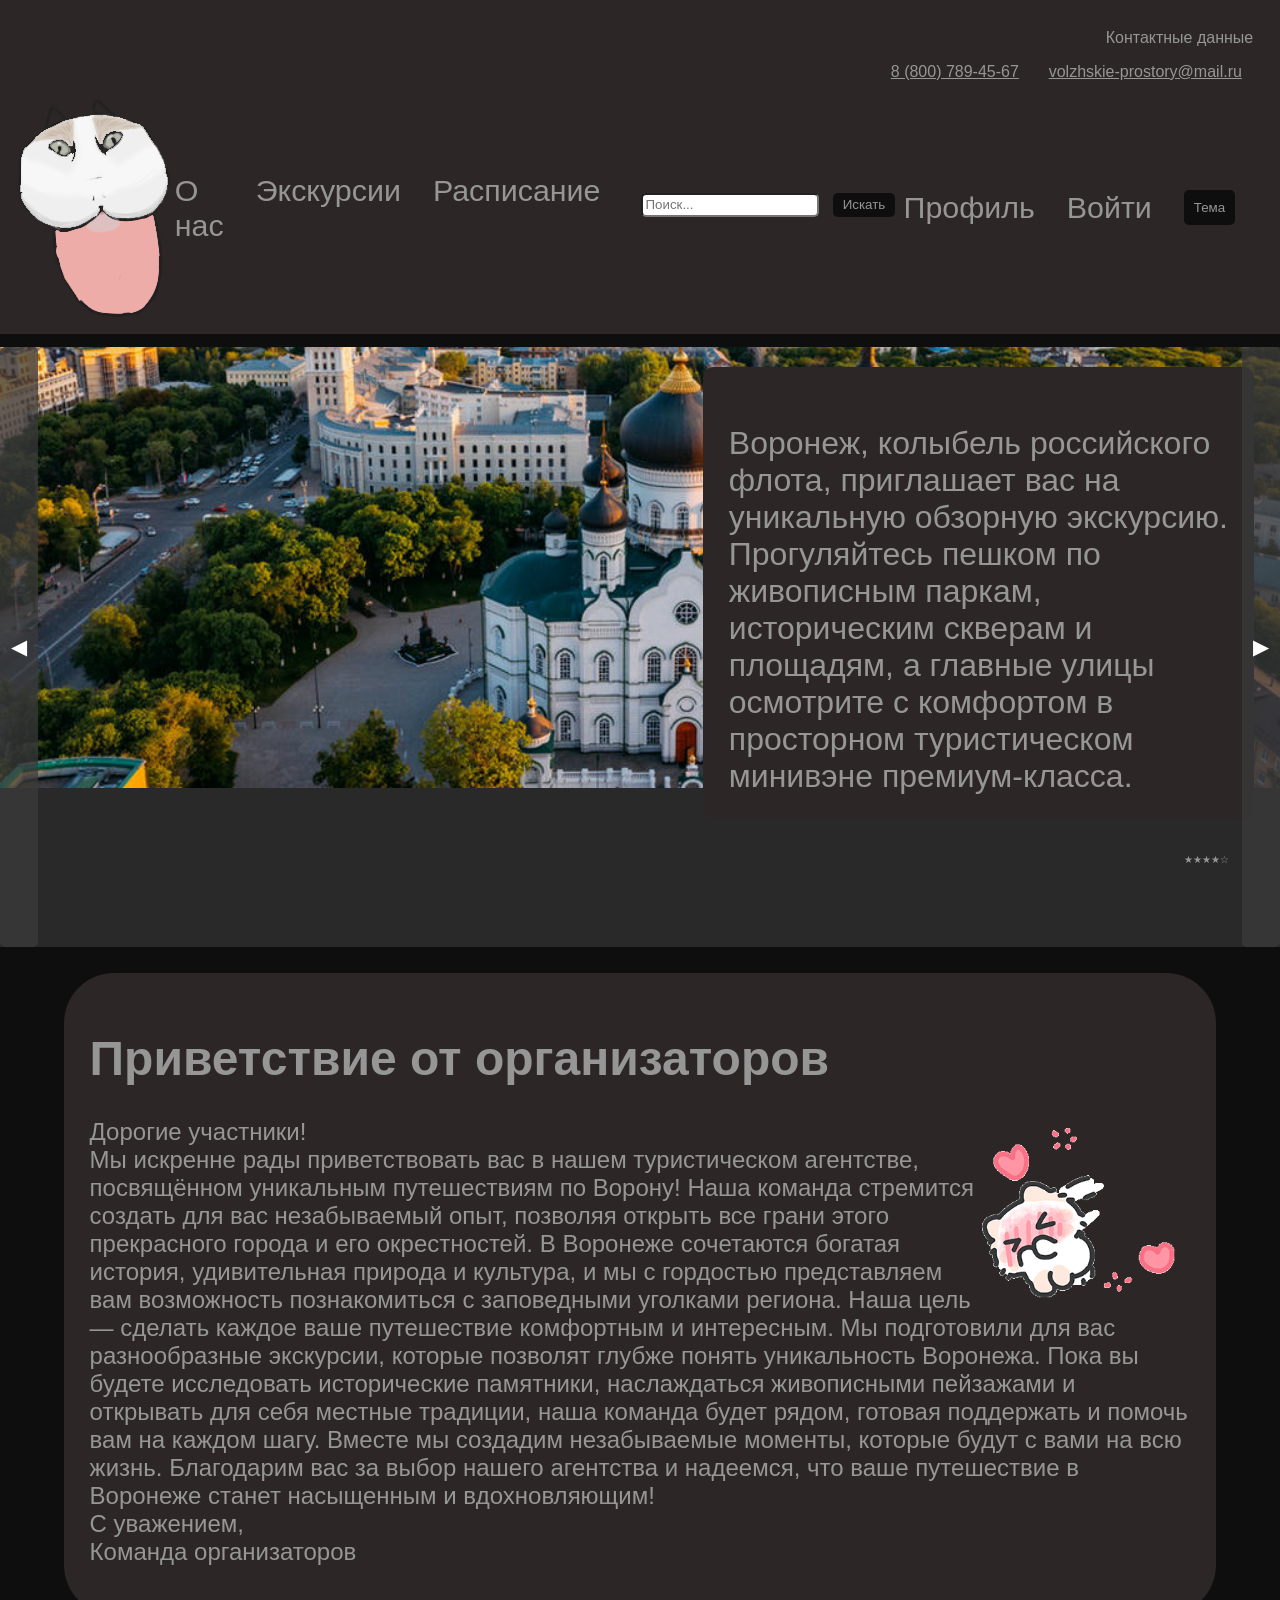
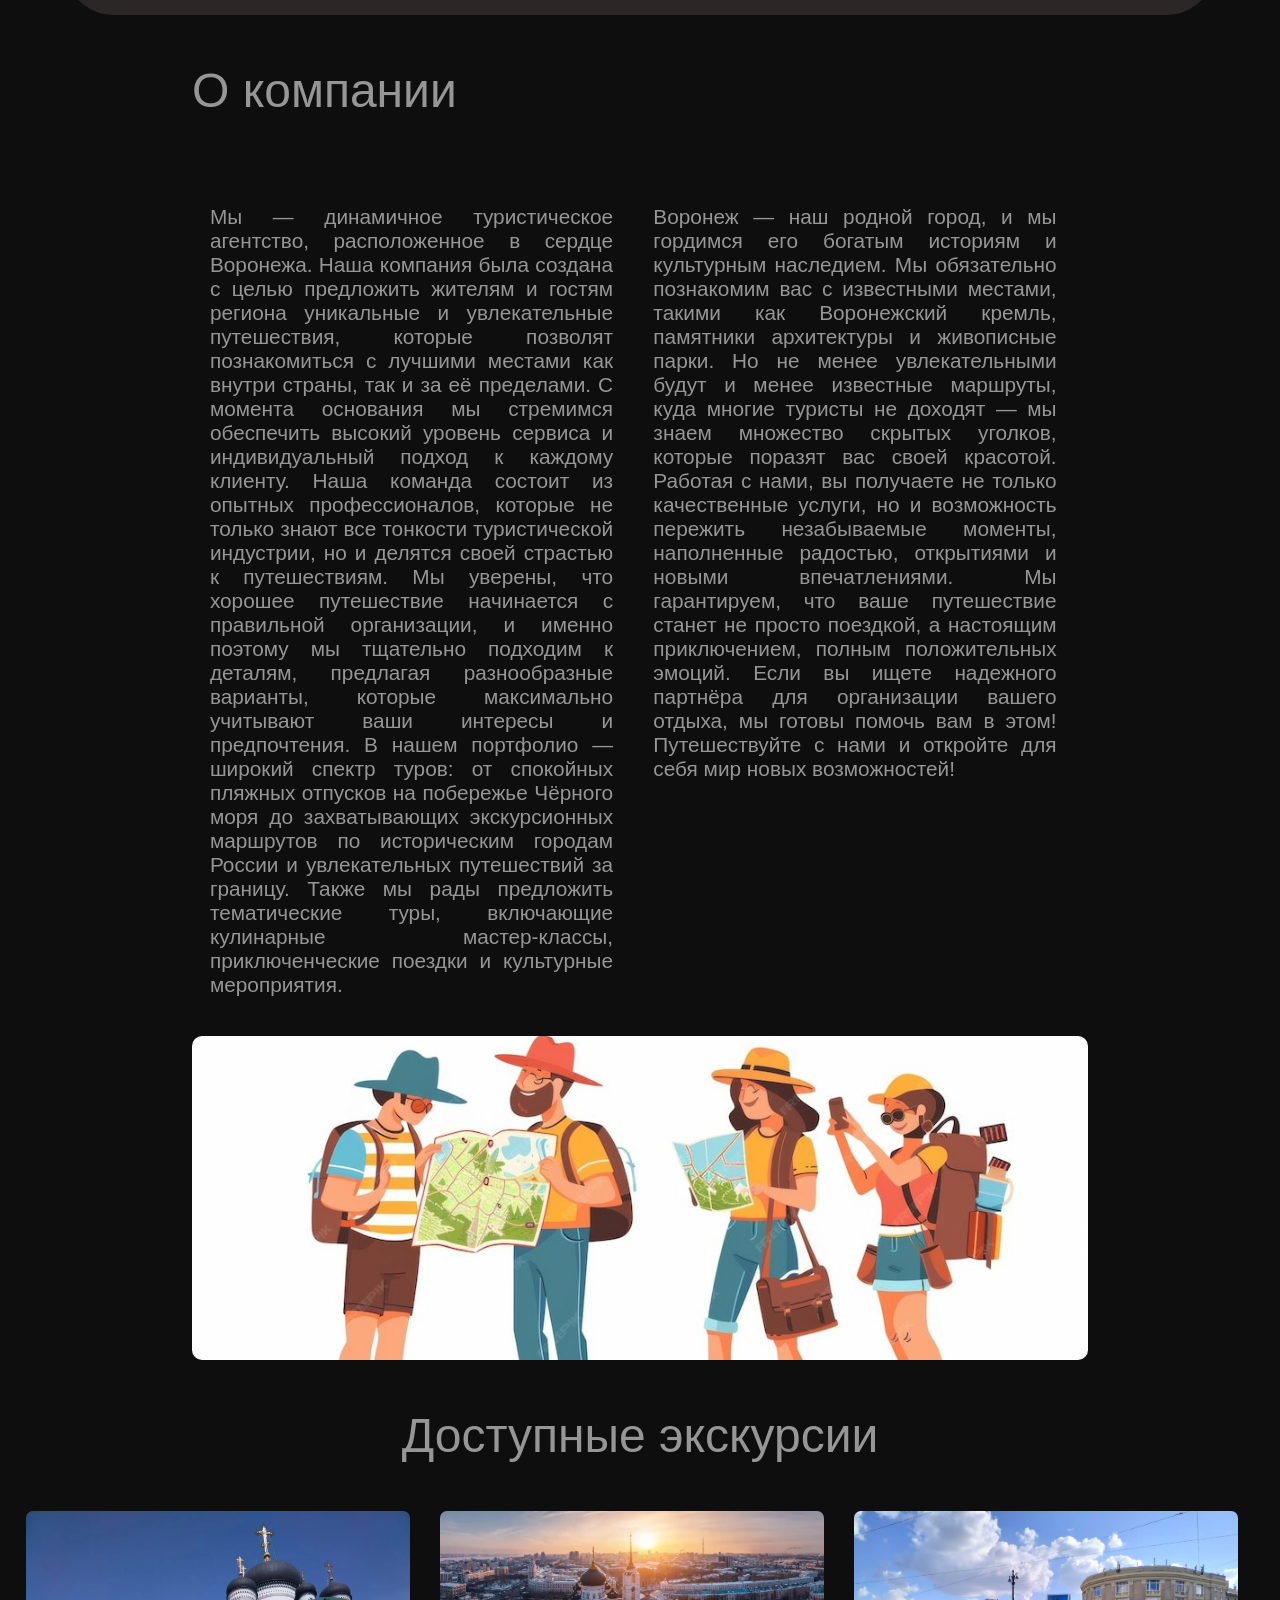
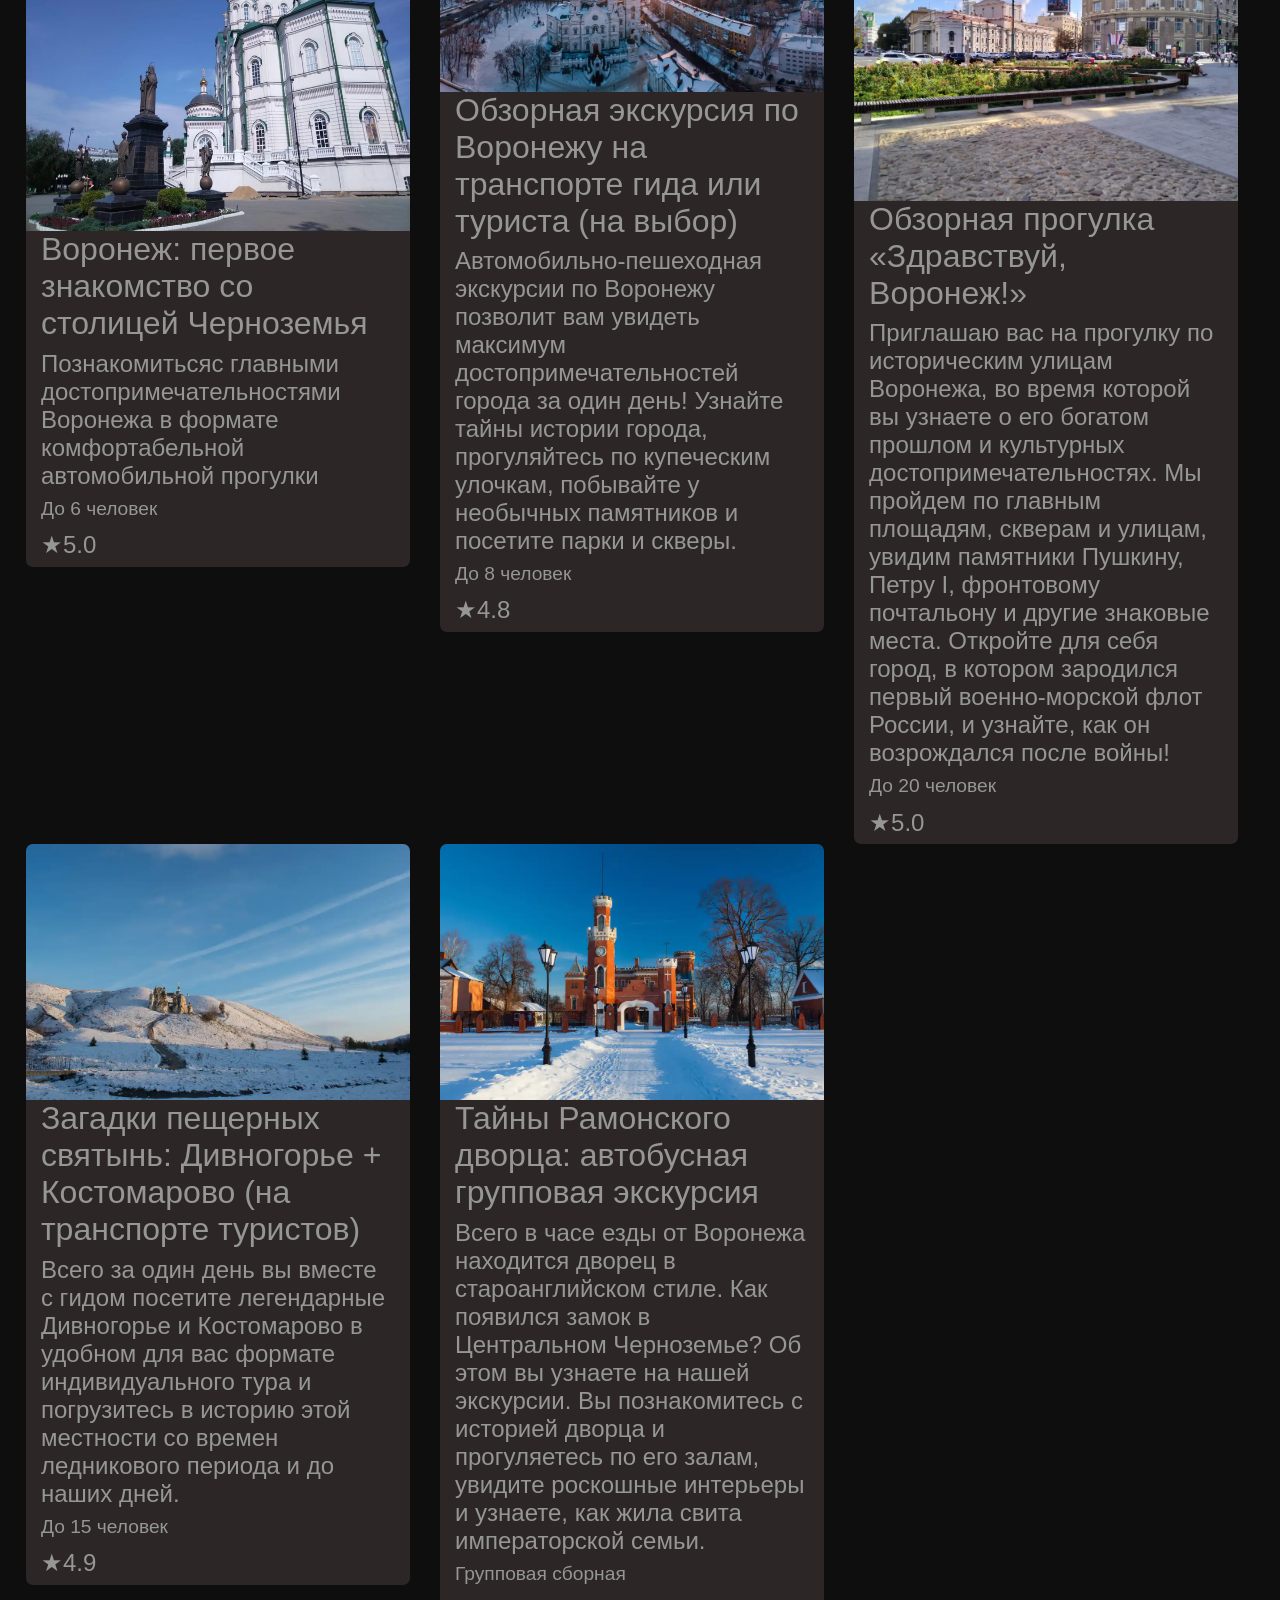
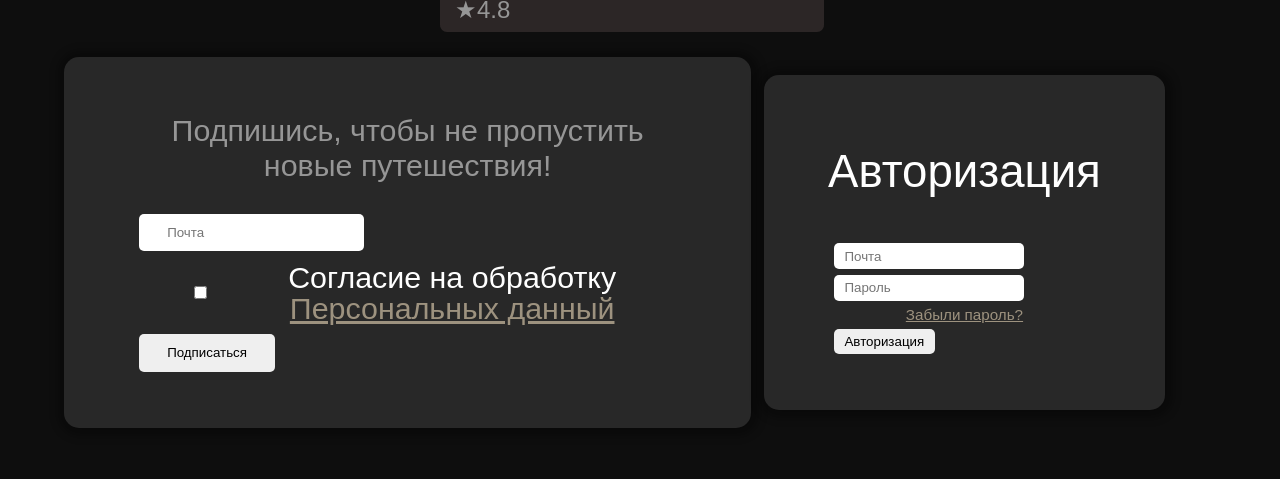
==== index.html @ 4f15d0aa "Rename Index.HTML to index.html" ====
<html>
    <head>
        <title>Темная Тема</title>
        <link rel="stylesheet" href="Styles/index.css" id="theme-link">
        <meta charset="UTF-8">
        <meta name="viewport" content="width=device-width, initial-scale=1.0">
    </head>
    <Body>
        <div class="connection">
            <p>Контактные данные</p>
            <a href="tel:88007894567">8 (800) 789-45-67</a>
            <a href="mailto:">volzhskie-prostory@mail.ru </a>
        </div>
        <div class="header">
            <div class="logo"><img src="pictures/CatLogo.png">
            <div class="headerAbout">
                <a href="#about">О нас</a> 
                <a href="#tour">Экскурсии</a>
                <a href="plan/schedule.html">Расписание</a>
            </div>
            <!-- <p>Cat tours</p> -->
        </div>
                <div class="HeaderSearch"> 
                    <form action="/search" method="get">
                        <input type="text" name="query" placeholder="Поиск...">
                        <button type="submit">Искать</button>
                    </form>
                </div>
            <div class="headerUser">
                <a href="plan/account.html">Профиль</a>
                <a href="plan/registration.html">Войти</a>
                <button class="btn-t">Тема</button>
            </div>
        </div>
        <div class="content">
            <div class="slider10">
                <button class="leftBtn">◀</button>
                <button class="rightBtn">▶</button>
                <div class="slider1">
                    <div class="slider1s">
                        <div class="sliderChild">
                            <a href="#">
                                <img src="pictures/Дворец.png" alt="">
                                <div class="info">
                                <p class="text">
                                   Воронеж, колыбель российского флота, приглашает вас на уникальную обзорную экскурсию. Прогуляйтесь пешком по живописным паркам, историческим скверам и площадям, а главные улицы осмотрите с комфортом в просторном туристическом минивэне премиум-класса.
                                </p><br><p class="estimation">
                                    ★★★★☆
                                </p>
                            </div>
                            </a>
                        </div>
                        <div class="sliderChild">
                            <a href="#">
                                <img src="pictures/Вторая.png" alt="">
                                <div class="info">
                                <p class="text">
                                   На этой однодневной экскурсии вы отправитесь в удивительное путешествие по местам, известным как «Русская Каппадокия» — к пещерным храмам Дивногорья и Костомаровскому Спасскому монастырю. Здесь, среди белоснежных меловых гор и живописных излучин Дона...
                                </p><br><p class="estimation">
                                    ★★★★★
                                </p>
                            </div>
                            </a>
                        </div>
                        <div class="sliderChild">
                            <a href="#">
                                <img src="pictures/three.png" alt="">
                                <div class="info">
                                <p class="text">
                                   Всего в часе езды от Воронежа находится дворец в староанглийском стиле. Как появился замок в Центральном Черноземье? Об этом вы узнаете на нашей экскурсии. Вы познакомитесь с историей дворца и прогуляетесь по его залам, увидите роскошные интерьеры и...
    
                                </p>
                                <p class="estimation">★★★★★</p>
                            </div>
                            </a>
                        </div>
                        <div class="sliderChild">
                            <a href="#">
                                <img src="pictures/four.png" alt="">
                                <div class="info">
                                <p class="text">
                                   Воронеж – город миллионник, который с радостью принимает гостей. Мы с вами прогуляемся по его центральным улицам, увидим главные достопримечательности, интересные городские объекты архитектуры, «Воронежское море» (водохранилище) и узнаем историю Воронежа.
                                </p><br>
                                <p class="estimation">
                                    ★★★★★
                                </p>
                            </div>
                            </a>
                        </div>
                        <div class="sliderChild">
                            <a href="#">
                                <img src="pictures/five.png" alt="">
                                <div class="info">
                                <p class="text">
                                   Приглашаем вас в увлекательное путешествие по меловым пещерам, где вы посетите Успенский Дивногорский монастырь и Костомаровский Спасский пещерный монастырь, известные своими древними храмами и святынями. Вы сможете увидеть уникальные пещерные комплексы...
                                </p><br><p class="estimation">
                                    ★★★★★
                                </p>
                            </div>
                            </a>
                        </div>
                    </div>
                </div>
            </div>
        </div>

        <div class="hello">
            <h1>Приветствие от организаторов</h1>
            <img src="pictures/hello2.gif" height="20%">
            <p>Дорогие участники! <br>
            

Мы искренне рады приветствовать вас в нашем туристическом агентстве, посвящённом уникальным путешествиям по Ворону! Наша команда стремится создать для вас незабываемый опыт, позволяя открыть все грани этого прекрасного города и его окрестностей.

В Воронеже сочетаются богатая история, удивительная природа и культура, и мы с гордостью представляем вам возможность познакомиться с заповедными уголками региона. Наша цель — сделать каждое ваше путешествие комфортным и интересным. Мы подготовили для вас разнообразные экскурсии, которые позволят глубже понять уникальность Воронежа.

Пока вы будете исследовать исторические памятники, наслаждаться живописными пейзажами и открывать для себя местные традиции, наша команда будет рядом, готовая поддержать и помочь вам на каждом шагу. Вместе мы создадим незабываемые моменты, которые будут с вами на всю жизнь.

Благодарим вас за выбор нашего агентства и надеемся, что ваше путешествие в Воронеже станет насыщенным и вдохновляющим!<br>

С уважением,<br>
Команда организаторов</p>
        </div>

        <div class="about" id="about">
            <p class="Aboutp1">О компании</p>
            <div  class="Aboutp2">
            <p>Мы — динамичное туристическое агентство, расположенное в сердце Воронежа. Наша компания была создана с целью предложить жителям и гостям региона уникальные и увлекательные путешествия, которые позволят познакомиться с лучшими местами как внутри страны, так и за её пределами.

С момента основания мы стремимся обеспечить высокий уровень сервиса и индивидуальный подход к каждому клиенту. Наша команда состоит из опытных профессионалов, которые не только знают все тонкости туристической индустрии, но и делятся своей страстью к путешествиям. Мы уверены, что хорошее путешествие начинается с правильной организации, и именно поэтому мы тщательно подходим к деталям, предлагая разнообразные варианты, которые максимально учитывают ваши интересы и предпочтения.

В нашем портфолио — широкий спектр туров: от спокойных пляжных отпусков на побережье Чёрного моря до захватывающих экскурсионных маршрутов по историческим городам России и увлекательных путешествий за границу. Также мы рады предложить тематические туры, включающие кулинарные мастер-классы, приключенческие поездки и культурные мероприятия.</p></div>
            <div class="aboutp2"><p>Воронеж — наш родной город, и мы гордимся его богатым историям и культурным наследием. Мы обязательно познакомим вас с известными местами, такими как Воронежский кремль, памятники архитектуры и живописные парки. Но не менее увлекательными будут и менее известные маршруты, куда многие туристы не доходят — мы знаем множество скрытых уголков, которые поразят вас своей красотой.

Работая с нами, вы получаете не только качественные услуги, но и возможность пережить незабываемые моменты, наполненные радостью, открытиями и новыми впечатлениями. Мы гарантируем, что ваше путешествие станет не просто поездкой, а настоящим приключением, полным положительных эмоций.

Если вы ищете надежного партнёра для организации вашего отдыха, мы готовы помочь вам в этом! Путешествуйте с нами и откройте для себя мир новых возможностей! </p></div>
                 <img src="pictures/About2.jpg" width="100%">
                
        </div>
        <div id="tour">
            <p class="tourP">Доступные экскурсии</p>
            <div class="tour">
           <a href="plan/tour.html"><div class="tourpanel"> 
                <img src="pictures/собор.png"></a>
                <div id="text-1"><a href="plan/tour.html">Воронеж: первое знакомство со столицей Черноземья</a></div>
                <div id="text-2">Познакомитьсяс главными достопримечательностями Воронежа в формате комфортабельной автомобильной прогулки</div>
                <div id="text-3">До 6 человек</div>
                <div id="text-4">★5.0</div>
            </div>
            <div class="tourpanel"> <a href="plan/err404.html">
                <img src="pictures/2.png" ></a>
                <div id="text-1" ><a href="plan/err404.html">Обзорная экскурсия по Воронежу на транспорте гида или туриста (на выбор)</a></div>
                <div id="text-2">Автомобильно-пешеходная экскурсии по Воронежу позволит вам увидеть максимум достопримечательностей города за один день! Узнайте тайны истории города, прогуляйтесь по купеческим улочкам, побывайте у необычных памятников и посетите парки и скверы.
</div>
                <div id="text-3">До 8 человек</div>
                <div id="text-4">★4.8</div>
            </div >
            <div class="tourpanel" > <a href="#">
                <img src="pictures/3.png" ></a>
                <div id="text-1"><a href="#">Обзорная прогулка «Здравствуй, Воронеж!»</a></div>
                <div id="text-2">Приглашаю вас на прогулку по историческим улицам Воронежа, во время которой вы узнаете о его богатом прошлом и культурных достопримечательностях. Мы пройдем по главным площадям, скверам и улицам, увидим памятники Пушкину, Петру I, фронтовому почтальону и другие знаковые места. Откройте для себя город, в котором зародился первый военно-морской флот России, и узнайте, как он возрождался после войны!</div>
                <div id="text-3">До 20 человек</div>
                <div id="text-4">★5.0</div>
            </div>
            <div class="tourpanel"><a href="#">
                <img src="pictures/4.png" ></a>
                <div id="text-1"><a href="#">Загадки пещерных святынь: Дивногорье + Костомарово (на транспорте туристов)</a></div>
                <div id="text-2">Всего за один день вы вместе с гидом посетите легендарные Дивногорье и Костомарово в удобном для вас формате индивидуального тура и погрузитесь в историю этой местности со времен ледникового периода и до наших дней.</div>
                <div id="text-3">До 15 человек</div>
                <div id="text-4">★4.9</div>
            </div>
            <div class="tourpanel"> <a href="#">
                <img src="pictures/5.png"></a>
                <div id="text-1"><a href="#">Тайны Рамонского дворца: автобусная групповая экскурсия</a></div>
                <div id="text-2">Всего в часе езды от Воронежа находится дворец в староанглийском стиле. Как появился замок в Центральном Черноземье? Об этом вы узнаете на нашей экскурсии. Вы познакомитесь с историей дворца и прогуляетесь по его залам, увидите роскошные интерьеры и узнаете, как жила свита императорской семьи.</div>
                <div id="text-3">Групповая сборная</div>
                <div id="text-4">★4.8</div>
            </div>
        </div>
        </div>
        <div class="loginAndNews">
        <div class="news" align="center">
            <p>
                Подпишись, чтобы не пропустить новые путешествия!
            </p>
            <form class="forms">
            <input type="email" id="email" name="email" required placeholder="Почта">
            <div class="radio">
                <label>
                    <input type="checkbox"> <span>Согласие на обработку <a href="#">Персональных данный</a></span>
                </label>
            </div>
            <input type="submit" value="Подписаться" id="login"> 
        </form></div>

        <div class="login" align="center">
        <p class="autoriz" >
            Авторизация
        </p>
        <form class="registration2">
            <input type="email" id="email" name="email" required placeholder="Почта">
            <input type="password" id="password" name="password" required placeholder="Пароль">
            <a href="#">Забыли пароль?</a>
            <input type="submit" value="Авторизация" id="login">
        </form></div>
    </div>
    </Body>
    <script src="JS/index.js"></script>
</html>
---- Styles/index.css ----
body{
    background-color: rgb(14, 14, 14);
    margin: 0;
    color: rgb(150,150, 150);
    font-family: 'Gill Sans', sans-serif;
}
.connection{
    background-color: rgb(44, 38, 38);
    color: rgb(150,150, 150);
    text-align: right;
    padding-right: 1%;
    padding-top: 1%;
}
.connection a {
    color: rgb(150,150, 150);
    margin-right: 2%;
}
.connection p{
    padding-right: 1.1%;
}
.header{
    background-color: rgb(44, 38, 38);
    display: flex;
    align-items: center;
    justify-content: space-between;
    font-size: 190%;
    box-sizing: border-box;
    padding: 1%;
    width: 100%;
    position: relative;
}
@media screen and (max-width:1098px){
    .header{
        margin: 0 auto;
    }
} 
.header a{
    text-decoration: none;
    color: rgb(150,150, 150);
    display: block;
    margin-right: 2rem;
}
.headerAbout{
    display: flex;
}
.headerAbout > a:first-child{
    margin-right: 0,5%;
}
.logo img{
    height: 2%;
}
.logo{
    display: flex;
    align-items: center;
}
.headerUser a{
    margin-right: 2rem;

}
.headerUser{
    display: flex;
    margin-right: 2rem;
}


form {
    display: flex;
    justify-content: center;
}
input[type="text"] {
    height: 100% ;
    padding: 1%;
    margin-right: 5%;
    border-radius: 5px;
}
button {
    padding: 2px 10px;
  background-color: rgb(14, 14, 14);
  color: rgb(150,150, 150);
  border-radius: 5px;
  border: none;
}

.HeaderSearch{
    width: 30% ;
    height: 50% ;
    padding-top: 2%;
}



.slider1{
    position: relative;
    width: 100%;
    overflow: hidden;
    background-color: rgb(41, 41, 41);
}
.slider1s{
    background-color: rgb(41, 41, 41);
    display: flex;
    width: 100%;
    height: 600px;
    color: white;
    transition: .6s;
    transition-timing-function: linear;
}
.sliderChild{
    height: auto;
    min-width: 100%;
    z-index: 1;
}
.sliderChild a {
    position: relative;
    /* overflow: hidden; */
    /* height: 600px; */
    display: flex;
    text-decoration: none;
    color: white;
    cursor: default;
}
.info{
    position: absolute;
    right: 2%;
    top: 4.5%;
    width: 500px;
    height: 400px;
    background: rgb(44, 38, 38);
    border-radius: 10px;
    padding: 2%;
    color: rgb(150,150, 150);
    /* font-size: 33px; */
}
.text{
    font-size: 200%;
}
.estimation{
    font-size: 60%;
    text-align: right;
}

.slider1s:last-child{
    margin-right: 0;
}
.sliderChild img{
    
    height: auto;
    width: 100%;
}
.sliderImg{
    display: block;
    width: 100%;
    overflow: hidden;
}
.sliderP{
    overflow-y: hidden;
    position: relative;
    right: 0;
    top: -1%;
    display: block;
    width: 50%;
    padding: 1.5%;
    padding-right: 20%;
}
.slider10{ position: relative; 
margin-top: 1%;}
.slider10 button{
    position: absolute;
    padding: -2%;
    width: 3%;
    font-size: 1.3em;
    height: 100%;
    border: none;
    outline: none;
    background-color: rgba(58, 58, 58, 0.74);
    color: white;
    text-align: center;
    z-index: 2;
    transition: 0.3s;
}
.slider10 button:hover{ background-color: rgba(58, 58, 58, 0.815); }
.slider10 button:active { background-color: rgba(58, 58, 58, 0.932); }
.slider10 .rightBtn{ right: 0; }

.hello{
    background-color: rgb(44, 38, 38);
    padding: 2%;
    margin-top: 2%;
    border-radius: 50px;
    margin-left: 5%;
    margin-right: 5%;
    font-size: 150%;
}
.hello img{
    float: right;
}


.about{
  /* background-color: rgb(40, 40, 40); */
  color: rgb(150,150, 150);
  /* border-radius: 30px; */
  margin: 1% 14%;
  padding:0% 1% 0% 1%;
}
.about img{
  border-radius: 10px;
}
.aboutp1{
  font-size:300%;
}
.aboutp2{
  font-size: 130%;
  display: inline-block;
  width: 45%;
  padding: 2%;
  text-align: justify;
  vertical-align: top;
}
@media screen and (max-width:1000px){
    .about{
        margin: 2% 2%;
    }
    .aboutp2{
        display: block;
        width: 100%;
        margin-right: 4%;
        padding-right: 2%;
    }
}



.tourpanel{
    background-color: rgb(44, 38, 38);
    overflow: hidden;
    display: inline-block;
    width: 30%;
    height: 60%;
    vertical-align: top;
       border-radius: 7px;
       margin-left: 2%;
}
@media screen and (max-width:832px){
    .tourpanel{
        display: block;
        width: 100%;
        margin-bottom: 2%;
    }
    .tourpanel img{
         width: 40%;

    }
}
.tour{
    height: max-content;
}

.tourpanel img {
    overflow: hidden;
    width: 100%;
    height:70%;
}
.nexntour{
    box-sizing: border-box;
}
.tourP{
    font-size: 300%;
    text-align: center;}
#text-1{
    font-size: 200%;
    margin-bottom: 2%;
    padding-left: 4%;
    padding-right: 4%;
}
#text-2{
    font-size: 150%;
    margin-bottom: 2%;
    padding-left: 4%;
    padding-right: 4%;

}
#text-3{
    font-size: 120%;
    margin-bottom: 3%;
    padding-left: 4%;
    padding-right: 4%;
}
#text-4{
    font-size: 150%;
    padding-bottom: 2%;
    padding-left: 4%;
    padding-right: 4%;
}
.tourpanel a{
    color: rgb(150,150, 150);
    text-decoration: none;
}
.tourpanel a:hover{
    color: rgb(102, 102, 102)
}

.forms{
    color: white;
    display: block;

}
.forms input{
    display: block;
}
.news{
    margin-left: 5%;
    margin-top: 2%;
    margin-bottom: 4%;
  padding: 2% 5%;
  background-color:rgb(40, 40, 40); 
  border-radius: 15px;
  box-shadow: 1px 1px 9px 7px rgba(0,0,0,0.31);
-webkit-box-shadow: 1px 1px 9px 7px rgba(0,0,0,0.31);
-moz-box-shadow: 1px 1px 9px 7px rgba(0,0,0,0.31);
    text-align: center;
    align-items: center;
}
.news input{
  border: none;
  padding: 2% 5%;
  margin: 2%;
  border-radius: 5px;
}


.radio label {
  display: flex;
  position: relative;
  padding-left: 10%;
  cursor: pointer;
    line-height: 1;

}
/* .radio input {
  position: absolute; 
   opacity: 0;
} */
.forms a{
    color: rgb(157, 146, 127);
}
@media screen and (max-width:1100px){
.news{
    margin: 2%;
}
.news p {
    padding-top: 2%;
}
}

.autoriz{
    font-size: 150%;
    color:white;
}
.registration2{
    color: white;
    display: block;

}
.login{
     margin-left: 1%;
    margin-top: 2%;
    margin-bottom: 4%;
    margin-right: 9%;
  padding: 2% 5%;
  background-color:rgb(40, 40, 40); 
  border-radius: 15px;
  box-shadow: 1px 1px 9px 7px rgba(0,0,0,0.31);
-webkit-box-shadow: 1px 1px 9px 7px rgba(0,0,0,0.31);
-moz-box-shadow: 1px 1px 9px 7px rgba(0,0,0,0.31);
    text-align: center;
    /* display: flex; */
    align-items: center;}
.profil{
  top: 100%;
  margin-top: 3%;
  
}
.login a{
    color: rgb(157, 146, 127);
    font-size: 50%;
}
.login input{
  border: none;
  padding: 2% 4%;
  margin: 2%;
  border-radius: 5px;
  box-sizing: border-box;
}
.registration2 input{
    display: block;
}
.loginAndNews{
    display: flex;
    align-items: center;
    font-size: 190%;
    justify-content: space-between;
}

/* body{
    background-color: rgb(103, 83, 67);
    margin: 0;
    color: rgb(150,150, 150);
    font-family: 'Gill Sans', sans-serif;
}
.connection{
    background-color: rgb(146, 119, 93);
    color: rgb(55,44, 34);
    text-align: right;
    padding-right: 1%;
    padding-top: 2px;
}
.connection a {
    color: rgb(55,44, 34);
    margin-right: 1rem;
}
.connection p{
    padding-right: 1.1%;
}
.header{
    background-color: rgb(146, 119, 93);
    display: flex;
    align-items: center;
    justify-content: space-between;
    font-size: 190%;
    padding: 1%;
    height:min-content;
}
.header a{
    text-decoration: none;
    color: rgb(55,44, 34);
}

.headerAbout > a:first-child{
    margin-right: 1rem;
}
.logo img{
    height: 5rem;
    float: left;
}
.logo{
    margin-right: 2rem;
}
.headerUser a{
    margin-right: 2rem; */

/* }


form {
    display: flex;
    justify-content: center;
    margin: 20px;
}
input[type="text"] {
    width: 500px;
    height: 50px;
    padding: 5px;
    margin-right: 10px;
    border-radius: 5px;
}
button {
    padding: 2px 10px;
  background-color: rgb(103, 83, 67);
  color: rgb(55,44, 34);
  border-radius: 5px;
  border: none;
}





.slider1{
    position: relative;
    width: 100%;
    overflow: hidden;
    background-color: rgb(103, 83, 67);
}
.slider1s{
    background-color: rgb(103, 83, 67);
    display: flex;
    width: 100%;
    height: 600px;
    color: rgb(55,44, 34);
    transition: .6s;
    transition-timing-function: linear;
}
.sliderChild{
    height: auto;
    min-width: 100%;
    z-index: 1;
} */
/* .sliderChild a {
    position: relative; */
    /* overflow: hidden; */
    /* height: 600px; */
    /* display: flex;
    text-decoration: none;
    color: rgb(55,44, 34);
    cursor: default;
}
.info{
    position: absolute;
    right: 2%;
    top: 4.5%;
    width: 500px;
    height: 400px;
    background: rgb(146, 119, 93);
    border-radius: 10px;
    padding: 2%;
    color: rgb(55,44, 34);
    /* font-size: 33px; */
/* }
.text{
    font-size: 27px;
}
.estimation{
    font-size: 22px;
    text-align: right;
}

.slider1s:last-child{
    margin-right: 0;
}
.sliderChild img{
    
    height: auto;
    width: 100%;
}
.sliderImg{
    display: block;
    width: 100%;
    overflow: hidden;
}
.sliderP{
    overflow-y: hidden;
    position: relative;
    right: 0;
    top: -10px;
    display: block;
    width: 50%;
    padding: 1.5%;
    padding-right: 45px;
}
.slider10{ position: relative; 
margin-top: 1%;}
.slider10 button{
    position: absolute;
    padding: 10px;
    width: 40px;
    font-size: 1.3em;
    height: 100%;
    border: none;
    outline: none;
    background-color: rgb(103, 83, 67);
    color: white;
    text-align: center;
    z-index: 2;
    transition: .3s;
}
.slider10 button:hover{ background-color: rgba(58, 58, 58, 0.815); }
.slider10 button:active { background-color: rgba(58, 58, 58, 0.932); }
.slider10 .rightBtn{ right: 0; }

.hello{
    background-color: rgb(146, 119, 93);
    padding: 2%;
    margin-top: 2%;
    border-radius: 50px;
    margin-left: 5%;
    margin-right: 5%;
    font-size: 20px;
}
.hello img{
    float: right;
}


.about{
  /* background-color: rgb(40, 40, 40); */
  /* color: rgb(55,44, 34);
  /* border-radius: 30px; */
  /* margin: 5px 200px 5px 200px;
  padding:0px 15px 1px 15px;
}
.about img{
  border-radius: 10px;
}
.aboutp1{
  font-size: 50px;
}
.aboutp2{
  font-size: 20px;
  display: inline-block;
  width: 45%;
  padding: 2%;
  text-align: justify;
  vertical-align: top;
}

.forms{
    color: rgb(55,44, 34);
    display: block;

}
.forms input{
    display: block;
} */ 
/* .news{
  margin: 250px 450px 500px 450px;
  padding: 10px 90px 100px  90px;
  background-color:rgb(40, 40, 40); 
  border-radius: 15px;
  box-shadow: 1px 1px 9px 7px rgba(0,0,0,0.31);
-webkit-box-shadow: 1px 1px 9px 7px rgba(0,0,0,0.31);
-moz-box-shadow: 1px 1px 9px 7px rgba(0,0,0,0.31);
text-align: center;
}
.news input{
  border: none;
  padding: 10px 40px;
  margin: 10px;
  border-radius: 5px;
}


.radio label {
  display: flex;
  position: relative;
  padding-left: 50px;
  cursor: pointer;
  line-height: 40px;
}
/* .radio input {
  position: absolute; 
   opacity: 0;
} */

/* .forms a{
    color: rgb(157, 146, 127);
}*/

/* @media screen and (max-width: 900px){
    .slider10{
        display: none;
    }
} */
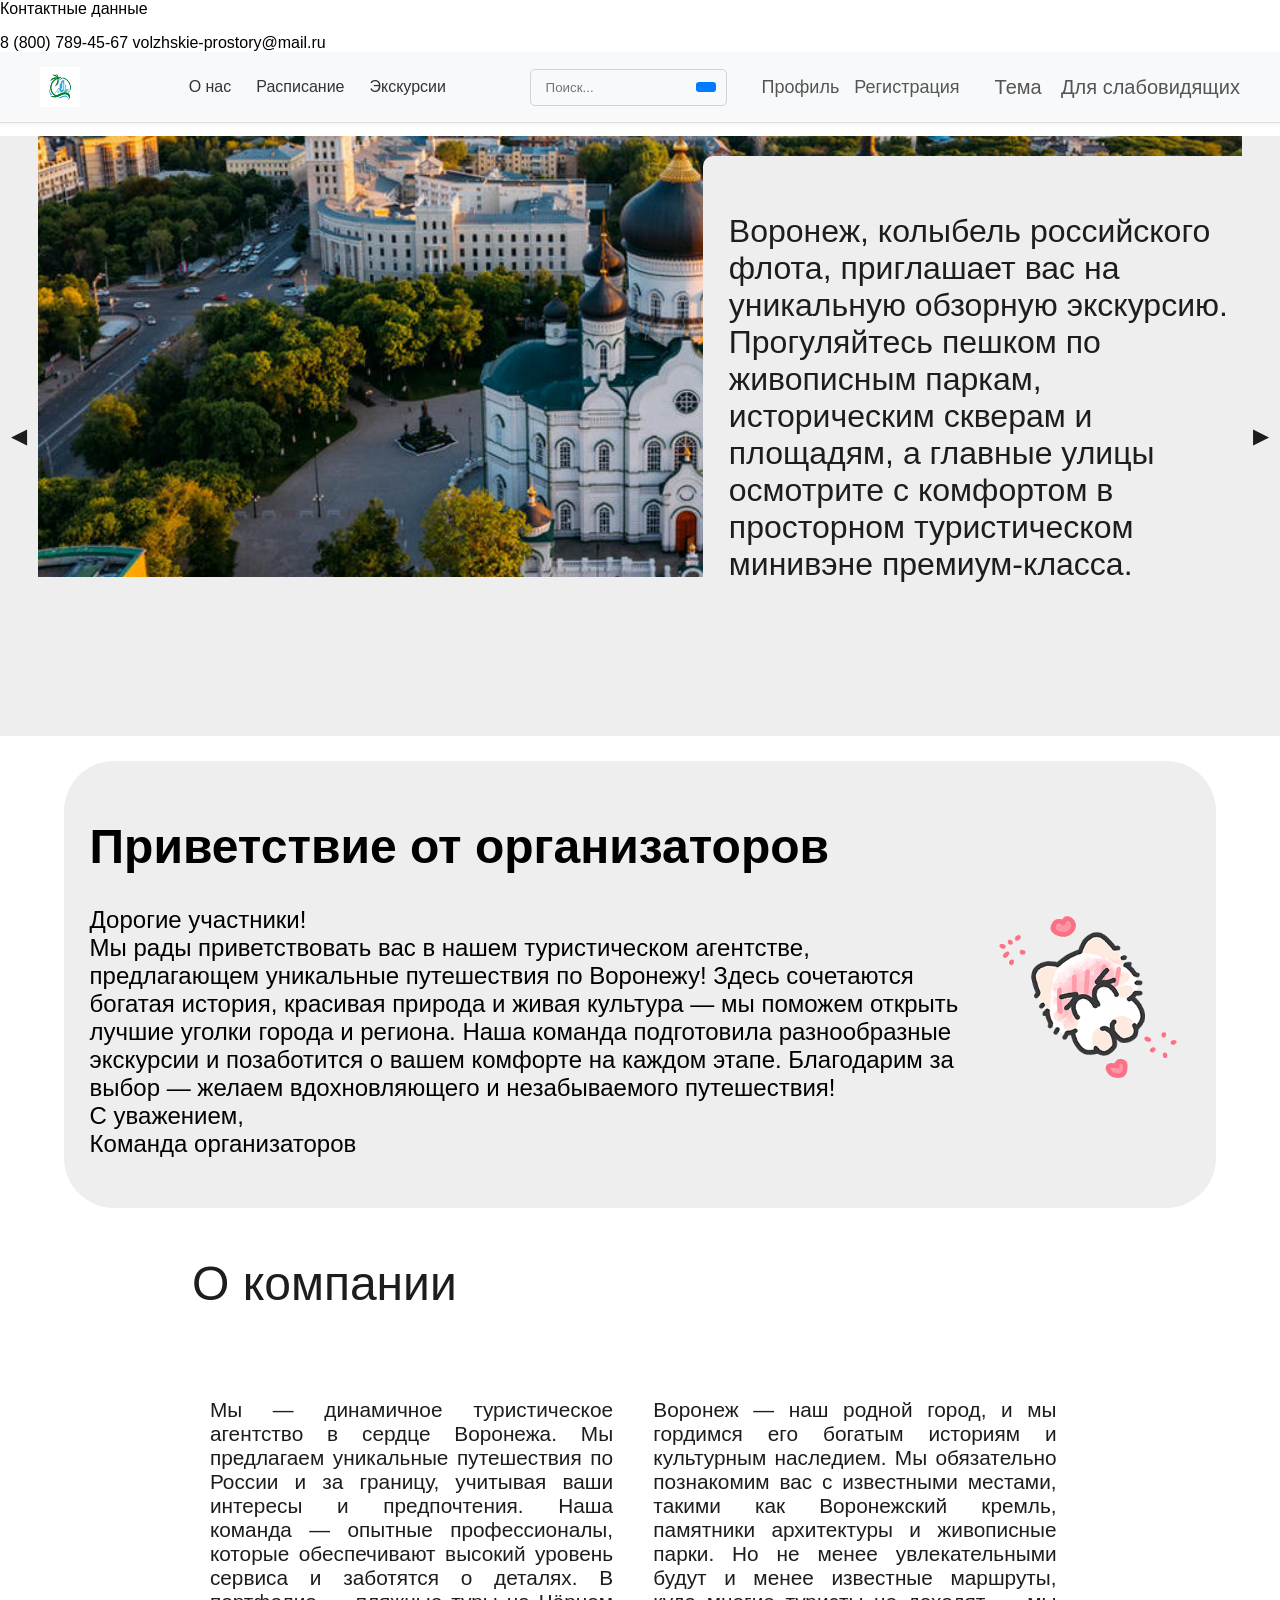
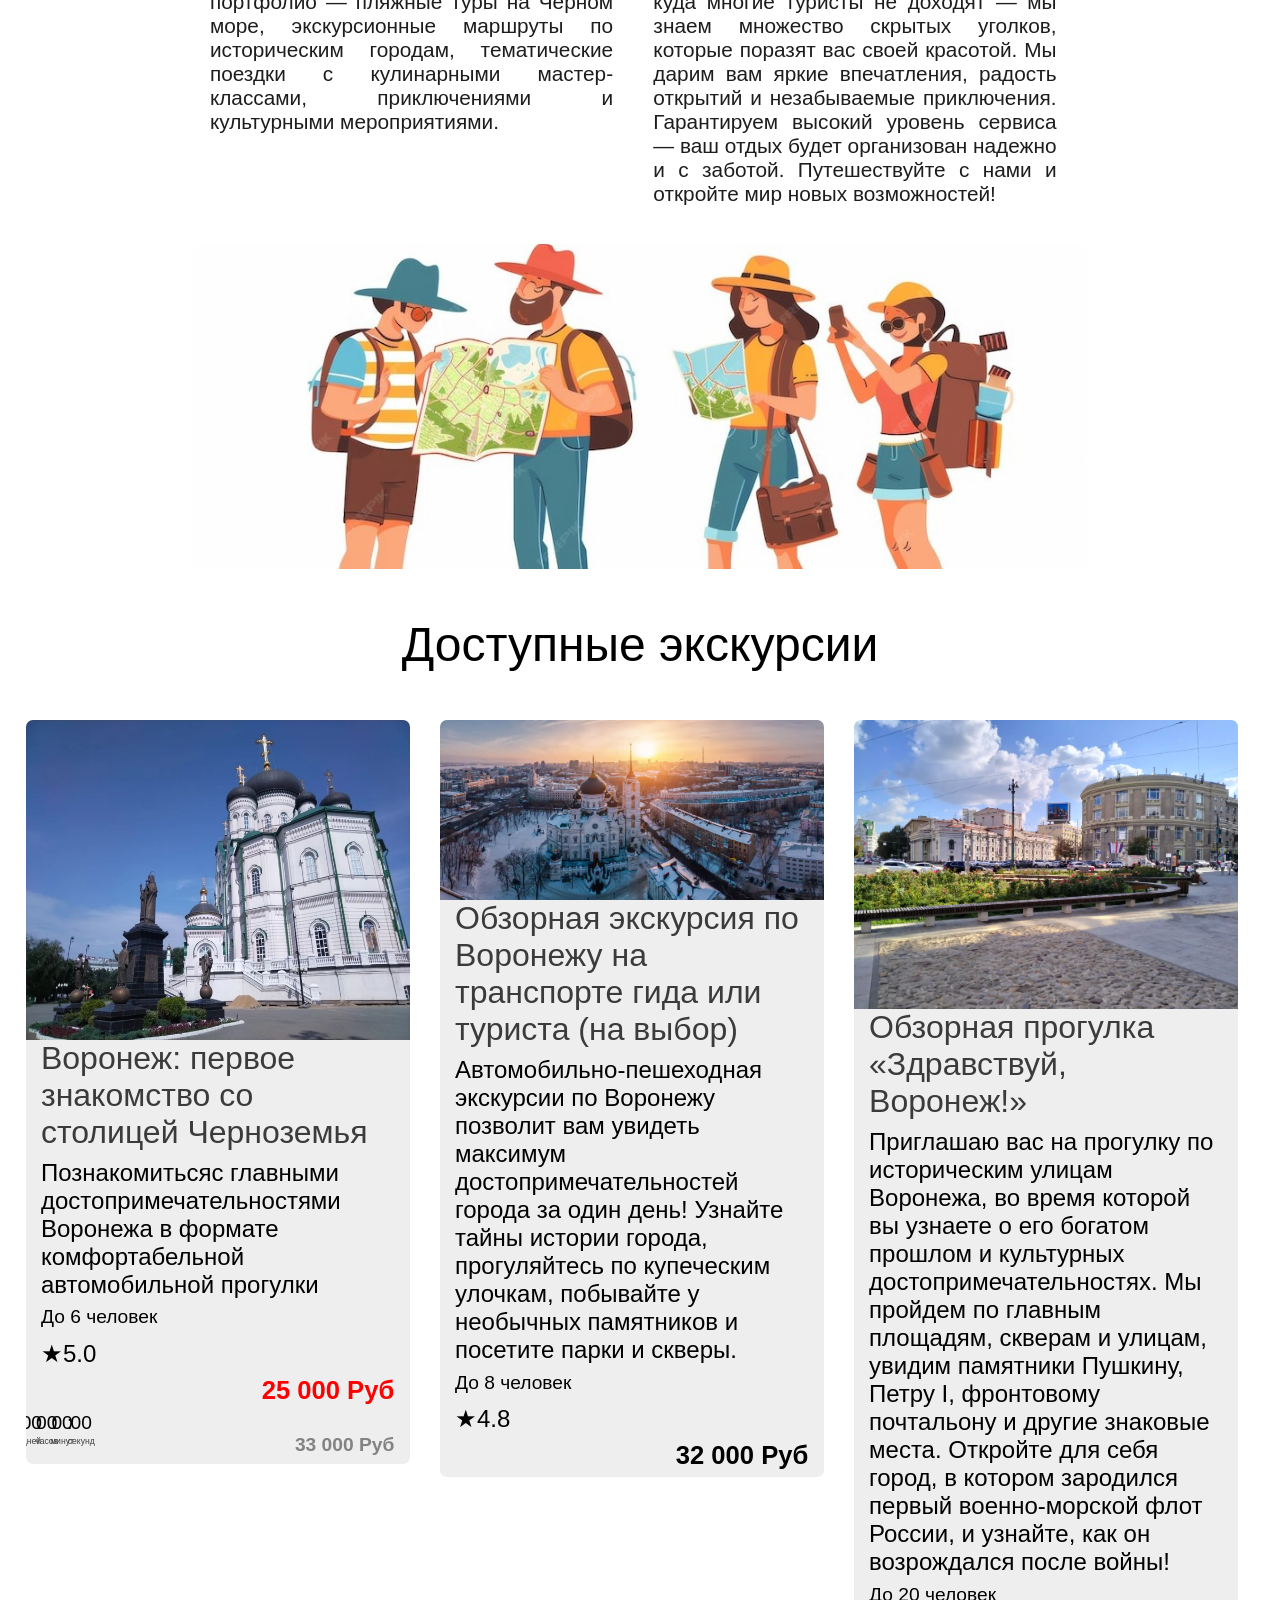
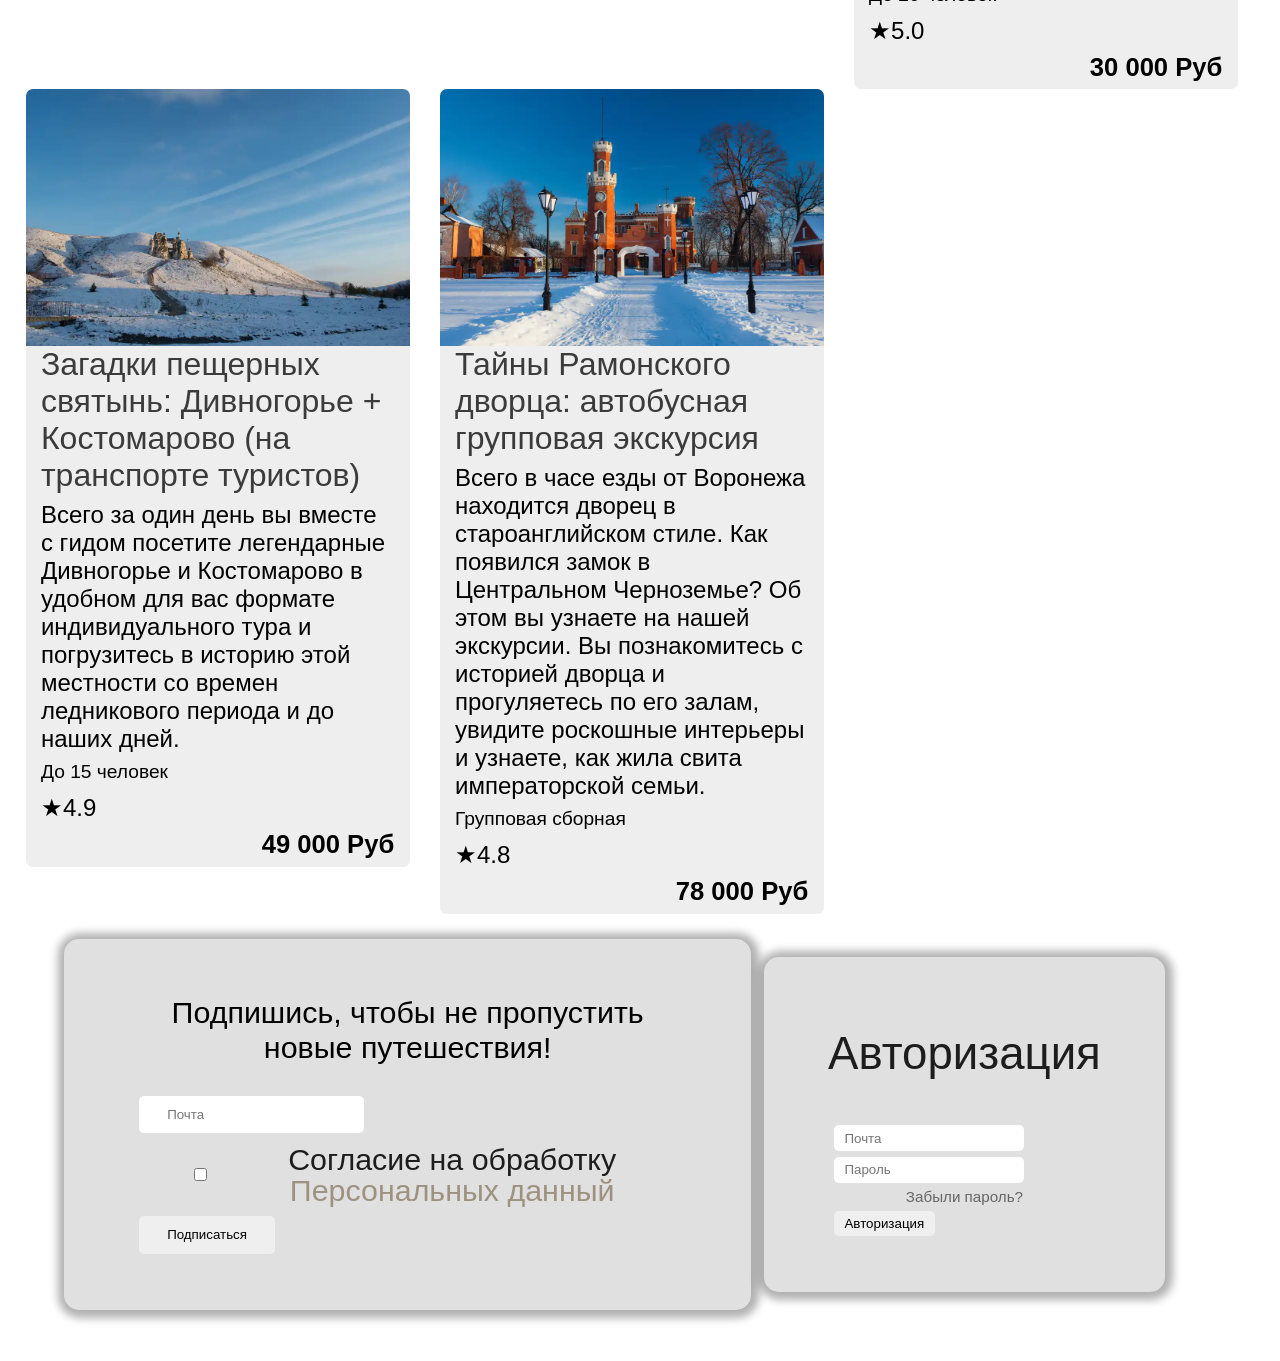
==== commit bf93c8c4: "Add files via upload" ====
--- a/index.html
+++ b/index.html
@@ -5,33 +5,50 @@
         <meta charset="UTF-8">
         <meta name="viewport" content="width=device-width, initial-scale=1.0">
     </head>
-    <Body>
+    <Body class="body">
+        <div class="body">
         <div class="connection">
             <p>Контактные данные</p>
             <a href="tel:88007894567">8 (800) 789-45-67</a>
             <a href="mailto:">volzhskie-prostory@mail.ru </a>
         </div>
-        <div class="header">
-            <div class="logo"><img src="pictures/CatLogo.png">
-            <div class="headerAbout">
-                <a href="#about">О нас</a> 
-                <a href="#tour">Экскурсии</a>
-                <a href="plan/schedule.html">Расписание</a>
-            </div>
-            <!-- <p>Cat tours</p> -->
-        </div>
-                <div class="HeaderSearch"> 
-                    <form action="/search" method="get">
-                        <input type="text" name="query" placeholder="Поиск...">
-                        <button type="submit">Искать</button>
-                    </form>
-                </div>
-            <div class="headerUser">
-                <a href="plan/account.html">Профиль</a>
-                <a href="plan/registration.html">Войти</a>
-                <button class="btn-t">Тема</button>
-            </div>
-        </div>
+        <header class="site-header">
+    <div class="container">
+        <div class="logo">
+            <a href="#">
+                <img src="pictures/logo.jpg" alt="Логотип компании">
+            </a>
+        </div>
+
+        <nav class="main-nav">
+            <ul>
+                <li><a href="#about">О нас</a></li>
+                <li><a href="plan/schedule.html">Расписание</a></li>
+                <li><a href="plan/tour.html">Экскурсии</a></li>
+            </ul>
+        </nav>
+
+        <div class="header-actions">
+            <div class="search-bar">
+                <input type="text" placeholder="Поиск...">
+                <button><i class="fas fa-search"></i></button>
+            </div>
+            <div class="user-actions">
+                <a href="plan/account.html" title="Профиль">Профиль<i class="fas fa-user"></i></a>
+                <a href="plan/registration.html" title="Регистрация">Регистрация<i class="fas fa-sign-in-alt"></i></a>
+            </div>
+
+            <div class="header-tools">
+                <button class="theme-toggle" title="Переключить тему">Тема<i class="fas fa-moon"></i></button>
+                <button class="accessibility-toggle" title="Режим для слабовидящих">Для слабовидящих<i class="fas fa-eye"></i></button>
+            </div>
+        </div>
+        <button class="mobile-menu-toggle" aria-label="Открыть меню">
+            <i class="fas fa-bars"></i>
+        </button>
+    </div>
+</header>
+
         <div class="content">
             <div class="slider10">
                 <button class="leftBtn">◀</button>
@@ -44,8 +61,6 @@
                                 <div class="info">
                                 <p class="text">
                                    Воронеж, колыбель российского флота, приглашает вас на уникальную обзорную экскурсию. Прогуляйтесь пешком по живописным паркам, историческим скверам и площадям, а главные улицы осмотрите с комфортом в просторном туристическом минивэне премиум-класса.
-                                </p><br><p class="estimation">
-                                    ★★★★☆
                                 </p>
                             </div>
                             </a>
@@ -56,8 +71,6 @@
                                 <div class="info">
                                 <p class="text">
                                    На этой однодневной экскурсии вы отправитесь в удивительное путешествие по местам, известным как «Русская Каппадокия» — к пещерным храмам Дивногорья и Костомаровскому Спасскому монастырю. Здесь, среди белоснежных меловых гор и живописных излучин Дона...
-                                </p><br><p class="estimation">
-                                    ★★★★★
                                 </p>
                             </div>
                             </a>
@@ -68,9 +81,6 @@
                                 <div class="info">
                                 <p class="text">
                                    Всего в часе езды от Воронежа находится дворец в староанглийском стиле. Как появился замок в Центральном Черноземье? Об этом вы узнаете на нашей экскурсии. Вы познакомитесь с историей дворца и прогуляетесь по его залам, увидите роскошные интерьеры и...
-    
-                                </p>
-                                <p class="estimation">★★★★★</p>
                             </div>
                             </a>
                         </div>
@@ -81,9 +91,6 @@
                                 <p class="text">
                                    Воронеж – город миллионник, который с радостью принимает гостей. Мы с вами прогуляемся по его центральным улицам, увидим главные достопримечательности, интересные городские объекты архитектуры, «Воронежское море» (водохранилище) и узнаем историю Воронежа.
                                 </p><br>
-                                <p class="estimation">
-                                    ★★★★★
-                                </p>
                             </div>
                             </a>
                         </div>
@@ -93,8 +100,6 @@
                                 <div class="info">
                                 <p class="text">
                                    Приглашаем вас в увлекательное путешествие по меловым пещерам, где вы посетите Успенский Дивногорский монастырь и Костомаровский Спасский пещерный монастырь, известные своими древними храмами и святынями. Вы сможете увидеть уникальные пещерные комплексы...
-                                </p><br><p class="estimation">
-                                    ★★★★★
                                 </p>
                             </div>
                             </a>
@@ -110,13 +115,8 @@
             <p>Дорогие участники! <br>
             
 
-Мы искренне рады приветствовать вас в нашем туристическом агентстве, посвящённом уникальным путешествиям по Ворону! Наша команда стремится создать для вас незабываемый опыт, позволяя открыть все грани этого прекрасного города и его окрестностей.
-
-В Воронеже сочетаются богатая история, удивительная природа и культура, и мы с гордостью представляем вам возможность познакомиться с заповедными уголками региона. Наша цель — сделать каждое ваше путешествие комфортным и интересным. Мы подготовили для вас разнообразные экскурсии, которые позволят глубже понять уникальность Воронежа.
-
-Пока вы будете исследовать исторические памятники, наслаждаться живописными пейзажами и открывать для себя местные традиции, наша команда будет рядом, готовая поддержать и помочь вам на каждом шагу. Вместе мы создадим незабываемые моменты, которые будут с вами на всю жизнь.
-
-Благодарим вас за выбор нашего агентства и надеемся, что ваше путешествие в Воронеже станет насыщенным и вдохновляющим!<br>
+Мы рады приветствовать вас в нашем туристическом агентстве, предлагающем уникальные путешествия по Воронежу! Здесь сочетаются богатая история, красивая природа и живая культура — мы поможем открыть лучшие уголки города и региона.
+Наша команда подготовила разнообразные экскурсии и позаботится о вашем комфорте на каждом этапе. Благодарим за выбор — желаем вдохновляющего и незабываемого путешествия!<br>
 
 С уважением,<br>
 Команда организаторов</p>
@@ -125,16 +125,10 @@
         <div class="about" id="about">
             <p class="Aboutp1">О компании</p>
             <div  class="Aboutp2">
-            <p>Мы — динамичное туристическое агентство, расположенное в сердце Воронежа. Наша компания была создана с целью предложить жителям и гостям региона уникальные и увлекательные путешествия, которые позволят познакомиться с лучшими местами как внутри страны, так и за её пределами.
-
-С момента основания мы стремимся обеспечить высокий уровень сервиса и индивидуальный подход к каждому клиенту. Наша команда состоит из опытных профессионалов, которые не только знают все тонкости туристической индустрии, но и делятся своей страстью к путешествиям. Мы уверены, что хорошее путешествие начинается с правильной организации, и именно поэтому мы тщательно подходим к деталям, предлагая разнообразные варианты, которые максимально учитывают ваши интересы и предпочтения.
-
-В нашем портфолио — широкий спектр туров: от спокойных пляжных отпусков на побережье Чёрного моря до захватывающих экскурсионных маршрутов по историческим городам России и увлекательных путешествий за границу. Также мы рады предложить тематические туры, включающие кулинарные мастер-классы, приключенческие поездки и культурные мероприятия.</p></div>
+            <p>Мы — динамичное туристическое агентство в сердце Воронежа. Мы предлагаем уникальные путешествия по России и за границу, учитывая ваши интересы и предпочтения. Наша команда — опытные профессионалы, которые обеспечивают высокий уровень сервиса и заботятся о деталях. В портфолио — пляжные туры на Чёрном море, экскурсионные маршруты по историческим городам, тематические поездки с кулинарными мастер-классами, приключениями и культурными мероприятиями.</p></div>
             <div class="aboutp2"><p>Воронеж — наш родной город, и мы гордимся его богатым историям и культурным наследием. Мы обязательно познакомим вас с известными местами, такими как Воронежский кремль, памятники архитектуры и живописные парки. Но не менее увлекательными будут и менее известные маршруты, куда многие туристы не доходят — мы знаем множество скрытых уголков, которые поразят вас своей красотой.
 
-Работая с нами, вы получаете не только качественные услуги, но и возможность пережить незабываемые моменты, наполненные радостью, открытиями и новыми впечатлениями. Мы гарантируем, что ваше путешествие станет не просто поездкой, а настоящим приключением, полным положительных эмоций.
-
-Если вы ищете надежного партнёра для организации вашего отдыха, мы готовы помочь вам в этом! Путешествуйте с нами и откройте для себя мир новых возможностей! </p></div>
+Мы дарим вам яркие впечатления, радость открытий и незабываемые приключения. Гарантируем высокий уровень сервиса — ваш отдых будет организован надежно и с заботой. Путешествуйте с нами и откройте мир новых возможностей! </p></div>
                  <img src="pictures/About2.jpg" width="100%">
                 
         </div>
@@ -147,14 +141,26 @@
                 <div id="text-2">Познакомитьсяс главными достопримечательностями Воронежа в формате комфортабельной автомобильной прогулки</div>
                 <div id="text-3">До 6 человек</div>
                 <div id="text-4">★5.0</div>
+                <div id="text-6"> 25 000 Руб</div>
+                <div class="timer">
+                    <div class="timer__item timer__days">00</div>
+                    <div class="separator">:</div>
+                    <div class="timer__item timer__hours">00</div>
+                    <div class="separator">:</div>
+                    <div class="timer__item timer__minutes">00</div>
+                    <div class="separator">:</div>
+                    <div class="timer__item timer__seconds">00</div>
+                </div>
+                <div id="text-5-1">33 000 Руб</div>
             </div>
             <div class="tourpanel"> <a href="plan/err404.html">
                 <img src="pictures/2.png" ></a>
                 <div id="text-1" ><a href="plan/err404.html">Обзорная экскурсия по Воронежу на транспорте гида или туриста (на выбор)</a></div>
                 <div id="text-2">Автомобильно-пешеходная экскурсии по Воронежу позволит вам увидеть максимум достопримечательностей города за один день! Узнайте тайны истории города, прогуляйтесь по купеческим улочкам, побывайте у необычных памятников и посетите парки и скверы.
-</div>
+            </div>
                 <div id="text-3">До 8 человек</div>
                 <div id="text-4">★4.8</div>
+                <div id="text-5">32 000 Руб</div>
             </div >
             <div class="tourpanel" > <a href="#">
                 <img src="pictures/3.png" ></a>
@@ -162,6 +168,7 @@
                 <div id="text-2">Приглашаю вас на прогулку по историческим улицам Воронежа, во время которой вы узнаете о его богатом прошлом и культурных достопримечательностях. Мы пройдем по главным площадям, скверам и улицам, увидим памятники Пушкину, Петру I, фронтовому почтальону и другие знаковые места. Откройте для себя город, в котором зародился первый военно-морской флот России, и узнайте, как он возрождался после войны!</div>
                 <div id="text-3">До 20 человек</div>
                 <div id="text-4">★5.0</div>
+                <div id="text-5">30 000 Руб</div>
             </div>
             <div class="tourpanel"><a href="#">
                 <img src="pictures/4.png" ></a>
@@ -169,6 +176,7 @@
                 <div id="text-2">Всего за один день вы вместе с гидом посетите легендарные Дивногорье и Костомарово в удобном для вас формате индивидуального тура и погрузитесь в историю этой местности со времен ледникового периода и до наших дней.</div>
                 <div id="text-3">До 15 человек</div>
                 <div id="text-4">★4.9</div>
+                <div id="text-5">49 000 Руб</div>
             </div>
             <div class="tourpanel"> <a href="#">
                 <img src="pictures/5.png"></a>
@@ -176,6 +184,7 @@
                 <div id="text-2">Всего в часе езды от Воронежа находится дворец в староанглийском стиле. Как появился замок в Центральном Черноземье? Об этом вы узнаете на нашей экскурсии. Вы познакомитесь с историей дворца и прогуляетесь по его залам, увидите роскошные интерьеры и узнаете, как жила свита императорской семьи.</div>
                 <div id="text-3">Групповая сборная</div>
                 <div id="text-4">★4.8</div>
+                <div id="text-5">78 000 Руб</div>
             </div>
         </div>
         </div>
@@ -204,7 +213,7 @@
             <a href="#">Забыли пароль?</a>
             <input type="submit" value="Авторизация" id="login">
         </form></div>
-    </div>
+    </div></div>
     </Body>
     <script src="JS/index.js"></script>
-</html>
+</html>
--- a/Styles/index.css
+++ b/Styles/index.css
@@ -1,93 +1,405 @@
 
 
-body{
-    background-color: rgb(14, 14, 14);
+body {
+    font-family: 'Arial', sans-serif;
     margin: 0;
-    color: rgb(150,150, 150);
-    font-family: 'Gill Sans', sans-serif;
-}
-.connection{
-    background-color: rgb(44, 38, 38);
-    color: rgb(150,150, 150);
-    text-align: right;
-    padding-right: 1%;
-    padding-top: 1%;
-}
-.connection a {
-    color: rgb(150,150, 150);
-    margin-right: 2%;
-}
-.connection p{
-    padding-right: 1.1%;
-}
-.header{
-    background-color: rgb(44, 38, 38);
+    padding: 0;
+    background-color: white;
+}
+.body{
+    background-color: rgb(255, 255, 255);
+}
+.dark-theme .body{
+    background-color: #1a1a1a;
+}
+.container {
+    max-width: 1200px;
+    margin: 0 auto;
+    padding: 0 20px;
     display: flex;
     align-items: center;
     justify-content: space-between;
-    font-size: 190%;
-    box-sizing: border-box;
-    padding: 1%;
-    width: 100%;
-    position: relative;
-}
-@media screen and (max-width:1098px){
-    .header{
-        margin: 0 auto;
-    }
-} 
-.header a{
+}
+
+a {
     text-decoration: none;
-    color: rgb(150,150, 150);
+    color: inherit;
+}
+
+ul {
+    list-style: none;
+    padding: 0;
+    margin: 0;
+}
+
+button {
+    background: none;
+    border: none;
+    cursor: pointer;
+    padding: 0;
+}
+
+
+.site-header {
+    background-color: #f8f9fa; 
+    color: #333;
+    padding: 15px 0;
+    border-bottom: 1px solid #e0e0e0;
+    box-shadow: 0 2px 4px rgba(0, 0, 0, 0.05);
+}
+
+.site-header .logo img {
+    height: 40px; 
+    max-width: 150px; 
     display: block;
-    margin-right: 2rem;
-}
-.headerAbout{
+}
+
+.main-nav ul {
     display: flex;
 }
-.headerAbout > a:first-child{
-    margin-right: 0,5%;
-}
-.logo img{
-    height: 2%;
-}
-.logo{
+
+.main-nav li {
+    margin-left: 25px;
+}
+
+.main-nav a {
+    font-weight: 500;
+    transition: color 0.3s ease;
+}
+
+.main-nav a:hover {
+    color: #007bff; 
+}
+
+.header-actions {
     display: flex;
     align-items: center;
 }
-.headerUser a{
-    margin-right: 2rem;
-
-}
-.headerUser{
+
+.search-bar {
     display: flex;
-    margin-right: 2rem;
-}
-
-
-form {
+    align-items: center;
+    border: 1px solid #ced4da;
+    border-radius: 5px;
+    padding: 5px 10px;
+    margin-right: 20px;
+}
+
+.search-bar input[type="text"] {
+    border: none;
+    outline: none;
+    background: none;
+    padding: 5px;
+    width: 150px; 
+}
+
+.search-bar button {
+    background-color: #007bff;
+    color: white;
+    border-radius: 3px;
+    padding: 5px 10px;
+    margin-left: 5px;
+}
+
+.search-bar button:hover {
+    background-color: #0056b3;
+}
+
+.user-actions {
     display: flex;
-    justify-content: center;
-}
-input[type="text"] {
-    height: 100% ;
-    padding: 1%;
-    margin-right: 5%;
-    border-radius: 5px;
-}
-button {
-    padding: 2px 10px;
-  background-color: rgb(14, 14, 14);
-  color: rgb(150,150, 150);
-  border-radius: 5px;
-  border: none;
-}
-
-.HeaderSearch{
-    width: 30% ;
-    height: 50% ;
-    padding-top: 2%;
-}
+    align-items: center;
+    margin-right: 20px;
+}
+
+.user-actions a {
+    margin-left: 15px;
+    font-size: 18px;
+    transition: color 0.3s ease;
+}
+
+.user-actions a:hover {
+    color: #007bff;
+}
+
+.header-tools button {
+    font-size: 20px;
+    margin-left: 15px;
+    color: #555;
+    transition: color 0.3s ease;
+}
+
+.header-tools button:hover {
+    color: #007bff;
+}
+
+.mobile-menu-toggle {
+    display: none; 
+    font-size: 24px;
+    color: #333;
+}
+
+@media (max-width: 768px) {
+    .main-nav, .search-bar, .user-actions, .header-tools {
+        display: none; 
+    }
+
+    .mobile-menu-toggle {
+        display: block;
+    }
+
+    .site-header .container {
+        flex-wrap: wrap;
+    }
+
+    .logo {
+        flex-grow: 1; 
+    }
+
+    .header-actions {
+        width: 100%; 
+        justify-content: flex-end;
+        margin-top: 10px; 
+    }
+
+    .mobile-nav {
+        display: none; 
+        width: 100%;
+        position: absolute;
+        top: 70px; 
+        left: 0;
+        background-color: #f8f9fa;
+        padding: 15px;
+        box-shadow: 0 2px 4px rgba(0, 0, 0, 0.05);
+        z-index: 1000; 
+    }
+
+    .mobile-nav.active {
+        display: block; 
+    }
+
+    .mobile-nav ul {
+        flex-direction: column;
+        text-align: center;
+    }
+
+    .mobile-nav li {
+        margin-bottom: 15px;
+    }
+
+    .mobile-nav a {
+        font-size: 18px;
+    }
+
+    .mobile-header-actions {
+        display: flex;
+        justify-content: space-around;
+        margin-top: 15px;
+    }
+
+    .mobile-header-actions a,
+    .mobile-header-actions button {
+        font-size: 20px;
+    }
+
+    .search-bar-mobile { 
+        display: flex;
+        align-items: center;
+        border: 1px solid #ced4da;
+        border-radius: 5px;
+        padding: 8px 10px;
+        margin-bottom: 15px;
+        width: calc(100% - 20px);
+    }
+
+    .search-bar-mobile input[type="text"] {
+        border: none;
+        outline: none;
+        background: none;
+        padding: 5px;
+        flex-grow: 1;
+    }
+
+    .search-bar-mobile button {
+        background-color: #007bff;
+        color: white;
+        border-radius: 3px;
+        padding: 5px 10px;
+        margin-left: 5px;
+    }
+}
+.dark-theme .site-header {
+    background-color: #1a1a1a;
+    color: #ffffff;
+    border-bottom-color: #333;
+    box-shadow: 0 2px 4px rgba(255, 255, 255, 0.05);
+}
+
+.dark-theme .main-nav a:hover {
+    color: #66a3ff;
+}
+.dark-theme .main-nav a{
+    color: #e0e0e0;
+}
+
+.dark-theme .search-bar {
+    border-color: #555;
+}
+
+.dark-theme .search-bar input[type="text"] {
+    color: #fff;
+}
+
+.dark-theme .search-bar button {
+    background-color: #66a3ff;
+}
+
+.dark-theme .search-bar button:hover {
+    background-color: #4da6ff;
+}
+
+.dark-theme .user-actions a:hover,
+.dark-theme .header-tools button:hover {
+    color: #66a3ff;
+}
+
+.dark-theme .mobile-menu-toggle {
+    color: #ddd;
+}
+
+
+@media (max-width: 768px) { 
+    .content{
+        display: none;
+    }
+
+    .site-header .main-nav {
+        display: none;
+    }
+    .site-header .header-actions .search-bar {
+        display: none;
+    }
+    .site-header .header-actions .user-actions {
+        display: none;
+    }
+    .site-header .header-actions .theme-toggle,
+    .site-header .header-actions .accessibility-toggle {
+        display: none;
+    }
+    .mobile-menu-toggle {
+        display: block; 
+        order: 2;
+        margin-left: auto; }
+   .site-header .container {
+        display: flex;
+        justify-content: space-between; 
+        align-items: center;
+    }
+
+    .logo {
+        order: 1; /* Логотип слева */
+    }
+
+    .mobile-menu {
+        display: none; 
+        position: absolute;
+        top: 60px; 
+        left: 0;
+        width: 100%;
+        background-color: #fff;
+        box-shadow: 0 2px 5px rgba(0,0,0,0.2);
+        z-index: 1000; 
+        padding: 20px;
+    }
+     .main-nav {
+      order: 2;
+    }
+
+    .mobile-menu.open { 
+        display: block;
+    }
+
+    .mobile-menu ul {
+        list-style: none;
+        padding: 0;
+    }
+
+    .mobile-menu li {
+        margin-bottom: 15px;
+    }
+
+    .mobile-menu a {
+        text-decoration: none;
+        color: #333;
+        font-size: 18px;
+    }
+}
+
+.accessibility-mode .site-header {
+    border-bottom-color: #000;
+}
+
+.accessibility-mode .site-header img {
+    filter: invert(1); 
+}
+
+.accessibility-mode .main-nav a,
+.accessibility-mode .user-actions a,
+.accessibility-mode .header-tools button {
+    font-weight: bold;
+    font-size: 130%; 
+}
+
+.accessibility-mode .search-bar {
+    border-color: #000;
+    background-color: #eee;
+}
+
+.accessibility-mode .search-bar input[type="text"] {
+    color: #000;
+}
+
+.accessibility-mode .search-bar button {
+    background-color: #007bff;
+    color: white;
+}
+
+@media (max-width: 768px) {
+    .accessibility-mode .mobile-nav {
+        background-color: #fff;
+        border-bottom-color: #000;
+    }
+    .accessibility-mode .mobile-nav a,
+    .accessibility-mode .mobile-header-actions button {
+        color: #000;
+        font-weight: bold;
+        font-size: 18px;
+    }
+    .accessibility-mode .search-bar-mobile {
+        border-color: #000;
+        background-color: #eee;
+    }
+     .accessibility-mode .search-bar-mobile button {
+        background-color: #007bff;
+        color: white;
+    }
+}
+.user-actions {
+    display: flex;
+    align-items: center;
+    margin-right: 20px; 
+}
+
+.user-actions a {
+    margin-left: 15px; 
+    font-size: 18px;
+    color: #555; 
+    transition: color 0.3s ease;
+}
+
+.user-actions a:hover {
+    color: #007bff; 
+}
+
 
 
 
@@ -95,14 +407,14 @@
     position: relative;
     width: 100%;
     overflow: hidden;
-    background-color: rgb(41, 41, 41);
+    background-color: #eee;
 }
 .slider1s{
-    background-color: rgb(41, 41, 41);
+    background-color: #eee;
     display: flex;
     width: 100%;
     height: 600px;
-    color: white;
+    color: rgb(29, 29, 29);
     transition: .6s;
     transition-timing-function: linear;
 }
@@ -113,11 +425,9 @@
 }
 .sliderChild a {
     position: relative;
-    /* overflow: hidden; */
-    /* height: 600px; */
     display: flex;
     text-decoration: none;
-    color: white;
+    color: rgb(29, 29, 29);
     cursor: default;
 }
 .info{
@@ -126,11 +436,10 @@
     top: 4.5%;
     width: 500px;
     height: 400px;
-    background: rgb(44, 38, 38);
+    background: #eee;
     border-radius: 10px;
     padding: 2%;
-    color: rgb(150,150, 150);
-    /* font-size: 33px; */
+    color: rgb(29, 29, 29);
 }
 .text{
     font-size: 200%;
@@ -173,18 +482,18 @@
     height: 100%;
     border: none;
     outline: none;
-    background-color: rgba(58, 58, 58, 0.74);
-    color: white;
+    background-color: #eee;
+    color: rgb(29, 29, 29);
     text-align: center;
     z-index: 2;
     transition: 0.3s;
 }
-.slider10 button:hover{ background-color: rgba(58, 58, 58, 0.815); }
-.slider10 button:active { background-color: rgba(58, 58, 58, 0.932); }
+.slider10 button:hover{ background-color: #eee }
+.slider10 button:active { background-color: #eee }
 .slider10 .rightBtn{ right: 0; }
 
 .hello{
-    background-color: rgb(44, 38, 38);
+    background-color:#eee;
     padding: 2%;
     margin-top: 2%;
     border-radius: 50px;
@@ -195,12 +504,19 @@
 .hello img{
     float: right;
 }
-
+@media screen and (max-width:426px){
+    .hello p{
+        font-size: 100%;
+    }
+    .hello h1{
+        font-size: 150%;
+    }
+}
 
 .about{
-  /* background-color: rgb(40, 40, 40); */
-  color: rgb(150,150, 150);
-  /* border-radius: 30px; */
+
+  color: rgb(29, 29, 29);
+  /* borderadius: 30px; */
   margin: 1% 14%;
   padding:0% 1% 0% 1%;
 }
@@ -233,7 +549,7 @@
 
 
 .tourpanel{
-    background-color: rgb(44, 38, 38);
+    background-color: #eee;
     overflow: hidden;
     display: inline-block;
     width: 30%;
@@ -293,8 +609,59 @@
     padding-left: 4%;
     padding-right: 4%;
 }
+#text-5{
+    font-size: 160%;
+    padding-bottom: 2%;
+    padding-left: 4%;
+    padding-right: 4%;
+    text-align: right;
+    font-weight: bold;
+}
+#text-5-1{
+    font-size: 120%;
+    padding-bottom: 2%;
+    padding-left: 4%;
+    padding-right: 4%;
+    text-align: right;
+    color: #838383;
+    font-weight: bold;
+}
+#text-6{
+    color: red;
+    font-weight: bold;
+    font-size: 160%;
+    text-align: right;
+    padding-bottom: 2%;
+    padding-left: 4%;
+    padding-right: 4%;
+}
+
+.timer {
+    text-align: right;
+    display: grid;
+    grid-template-columns:3% 1% 3% 1% 3% 1% 5% ;
+    font-size: 120%;
+    justify-items: center;
+}
+
+.timer__item {
+  position: relative;
+}
+
+.timer__item::before {
+  content: attr(data-title);
+  display: block;
+  position: absolute;
+  bottom: -0.75rem;
+  left: 50%;
+  transform: translateX(-50%);
+  font-size: 45%;
+  color: #424242;
+}
+
+
 .tourpanel a{
-    color: rgb(150,150, 150);
+    color: rgb(59, 59, 59);
     text-decoration: none;
 }
 .tourpanel a:hover{
@@ -302,10 +669,11 @@
 }
 
 .forms{
-    color: white;
+    color: rgb(29, 29, 29);
     display: block;
 
 }
+
 .forms input{
     display: block;
 }
@@ -314,7 +682,7 @@
     margin-top: 2%;
     margin-bottom: 4%;
   padding: 2% 5%;
-  background-color:rgb(40, 40, 40); 
+  background-color:#e0e0e0; 
   border-radius: 15px;
   box-shadow: 1px 1px 9px 7px rgba(0,0,0,0.31);
 -webkit-box-shadow: 1px 1px 9px 7px rgba(0,0,0,0.31);
@@ -351,15 +719,16 @@
 }
 .news p {
     padding-top: 2%;
+    color: rgb(29, 29, 29);
 }
 }
 
 .autoriz{
     font-size: 150%;
-    color:white;
+    color:rgb(29, 29, 29);
 }
 .registration2{
-    color: white;
+    color: rgb(29, 29, 29);
     display: block;
 
 }
@@ -369,7 +738,7 @@
     margin-bottom: 4%;
     margin-right: 9%;
   padding: 2% 5%;
-  background-color:rgb(40, 40, 40); 
+  background-color:#e0e0e0; 
   border-radius: 15px;
   box-shadow: 1px 1px 9px 7px rgba(0,0,0,0.31);
 -webkit-box-shadow: 1px 1px 9px 7px rgba(0,0,0,0.31);
@@ -383,7 +752,7 @@
   
 }
 .login a{
-    color: rgb(157, 146, 127);
+    color: rgb(102, 102, 102);
     font-size: 50%;
 }
 .login input{
@@ -403,252 +772,134 @@
     justify-content: space-between;
 }
 
-/* body{
-    background-color: rgb(103, 83, 67);
-    margin: 0;
-    color: rgb(150,150, 150);
-    font-family: 'Gill Sans', sans-serif;
-}
-.connection{
-    background-color: rgb(146, 119, 93);
-    color: rgb(55,44, 34);
-    text-align: right;
-    padding-right: 1%;
-    padding-top: 2px;
-}
-.connection a {
-    color: rgb(55,44, 34);
-    margin-right: 1rem;
-}
-.connection p{
-    padding-right: 1.1%;
-}
-.header{
-    background-color: rgb(146, 119, 93);
-    display: flex;
-    align-items: center;
-    justify-content: space-between;
-    font-size: 190%;
-    padding: 1%;
-    height:min-content;
-}
-.header a{
-    text-decoration: none;
-    color: rgb(55,44, 34);
-}
-
-.headerAbout > a:first-child{
-    margin-right: 1rem;
-}
-.logo img{
-    height: 5rem;
-    float: left;
-}
-.logo{
-    margin-right: 2rem;
-}
-.headerUser a{
-    margin-right: 2rem; */
-
-/* }
-
-
-form {
-    display: flex;
-    justify-content: center;
-    margin: 20px;
-}
-input[type="text"] {
-    width: 500px;
-    height: 50px;
-    padding: 5px;
-    margin-right: 10px;
-    border-radius: 5px;
-}
-button {
-    padding: 2px 10px;
-  background-color: rgb(103, 83, 67);
-  color: rgb(55,44, 34);
-  border-radius: 5px;
-  border: none;
-}
-
-
-
-
-
-.slider1{
-    position: relative;
-    width: 100%;
-    overflow: hidden;
-    background-color: rgb(103, 83, 67);
-}
-.slider1s{
-    background-color: rgb(103, 83, 67);
-    display: flex;
-    width: 100%;
-    height: 600px;
-    color: rgb(55,44, 34);
-    transition: .6s;
-    transition-timing-function: linear;
-}
-.sliderChild{
-    height: auto;
-    min-width: 100%;
-    z-index: 1;
-} */
-/* .sliderChild a {
-    position: relative; */
-    /* overflow: hidden; */
-    /* height: 600px; */
-    /* display: flex;
-    text-decoration: none;
-    color: rgb(55,44, 34);
-    cursor: default;
-}
-.info{
-    position: absolute;
-    right: 2%;
-    top: 4.5%;
-    width: 500px;
-    height: 400px;
-    background: rgb(146, 119, 93);
-    border-radius: 10px;
-    padding: 2%;
-    color: rgb(55,44, 34);
-    /* font-size: 33px; */
-/* }
-.text{
-    font-size: 27px;
-}
-.estimation{
-    font-size: 22px;
-    text-align: right;
-}
-
-.slider1s:last-child{
-    margin-right: 0;
-}
-.sliderChild img{
-    
-    height: auto;
-    width: 100%;
-}
-.sliderImg{
-    display: block;
-    width: 100%;
-    overflow: hidden;
-}
-.sliderP{
-    overflow-y: hidden;
-    position: relative;
-    right: 0;
-    top: -10px;
-    display: block;
-    width: 50%;
-    padding: 1.5%;
-    padding-right: 45px;
-}
-.slider10{ position: relative; 
-margin-top: 1%;}
-.slider10 button{
-    position: absolute;
-    padding: 10px;
-    width: 40px;
-    font-size: 1.3em;
-    height: 100%;
-    border: none;
-    outline: none;
-    background-color: rgb(103, 83, 67);
-    color: white;
-    text-align: center;
-    z-index: 2;
-    transition: .3s;
-}
-.slider10 button:hover{ background-color: rgba(58, 58, 58, 0.815); }
-.slider10 button:active { background-color: rgba(58, 58, 58, 0.932); }
-.slider10 .rightBtn{ right: 0; }
-
-.hello{
-    background-color: rgb(146, 119, 93);
-    padding: 2%;
-    margin-top: 2%;
-    border-radius: 50px;
-    margin-left: 5%;
-    margin-right: 5%;
-    font-size: 20px;
-}
-.hello img{
-    float: right;
-}
-
-
-.about{
-  /* background-color: rgb(40, 40, 40); */
-  /* color: rgb(55,44, 34);
-  /* border-radius: 30px; */
-  /* margin: 5px 200px 5px 200px;
-  padding:0px 15px 1px 15px;
-}
-.about img{
-  border-radius: 10px;
-}
-.aboutp1{
-  font-size: 50px;
-}
-.aboutp2{
-  font-size: 20px;
-  display: inline-block;
-  width: 45%;
-  padding: 2%;
-  text-align: justify;
-  vertical-align: top;
-}
-
-.forms{
-    color: rgb(55,44, 34);
-    display: block;
-
-}
-.forms input{
-    display: block;
-} */ 
-/* .news{
-  margin: 250px 450px 500px 450px;
-  padding: 10px 90px 100px  90px;
-  background-color:rgb(40, 40, 40); 
-  border-radius: 15px;
-  box-shadow: 1px 1px 9px 7px rgba(0,0,0,0.31);
--webkit-box-shadow: 1px 1px 9px 7px rgba(0,0,0,0.31);
--moz-box-shadow: 1px 1px 9px 7px rgba(0,0,0,0.31);
-text-align: center;
-}
-.news input{
-  border: none;
-  padding: 10px 40px;
-  margin: 10px;
-  border-radius: 5px;
-}
-
-
-.radio label {
-  display: flex;
-  position: relative;
-  padding-left: 50px;
-  cursor: pointer;
-  line-height: 40px;
-}
-/* .radio input {
-  position: absolute; 
-   opacity: 0;
-} */
-
-/* .forms a{
-    color: rgb(157, 146, 127);
-}*/
-
-/* @media screen and (max-width: 900px){
-    .slider10{
-        display: none;
-    }
-} */+@media screen and (max-width:1134px) {
+    .loginAndNews{
+        display: block;
+        font-size: 120%;
+    }
+}
+
+
+.dark-theme .slider1 {
+background-color: rgb(29, 29, 29);
+color: #eee;
+}
+
+.dark-theme .slider10 button{
+background-color: rgb(29, 29, 29);
+color: #eee;
+}
+.dark-theme.slider10 button:hover {
+background-color: rgb(29, 29, 29);
+color: #eee;
+}
+.dark-theme  .slider10 button:active {
+background-color: rgb(29, 29, 29);
+color: #eee;
+}
+.dark-theme  .hello{
+background-color: rgb(29, 29, 29);
+color: #eee;
+}
+
+.dark-theme .about{
+background-color: rgb(17, 17, 17);
+color: #eee;
+}
+.dark-theme  .tourpanel{
+background-color: rgb(29, 29, 29);
+color: #eee;
+}
+
+.dark-theme .body{
+    background-color: rgb(17, 17, 17);
+}
+.dark-theme .connection{
+    background-color: #1a1a1a; 
+    color: #e0e0e0;
+}
+.dark-theme .connection a {
+    color: #e0e0e0;
+}
+.dark-theme .tourpanel a {
+    color: #e0e0e0;
+}
+.dark-theme .tourpanel a:hover{
+    color: #e0e0e0;
+}
+.dark-theme .info {
+    background-color: #292929;
+    color: #e0e0e0;
+}
+.dark-theme .autoriz{
+    color: #e0e0e0;
+}
+.dark-theme .registration2{
+    color: #e0e0e0;
+}
+.dark-theme .login{
+    background-color:rgb(29, 29, 29);
+}
+.dark-theme .forms{
+    color:#e0e0e0;
+}
+.dark-theme .news{
+ background-color: rgb(29, 29, 29);
+}
+.dark-theme .news p{
+    color: #e0e0e0;
+}
+.accessibility-mode .body{
+    font-weight: bold;
+}
+.accessibility-mode .connection{
+    font-size: 110%;
+}
+.accessibility-mode .info{
+    font-weight: 120%;
+}
+.accessibility-mode .hello h1{
+    font-size: 170%;
+}
+.accessibility-mode .hello p{
+    font-size: 120%;
+}
+.accessibility-mode .aboutp1{
+    font-size: 300%;
+}
+.accessibility-mode .aboutp2{
+    font-size: 200%;
+}
+.accessibility-mode .tourP{
+    font-size: 300%;
+}
+.accessibility-mode #text-1{
+    font-size: 200%;
+}
+.accessibility-mode #text-2{
+    font-size: 180%;
+}
+.accessibility-mode #text-3{
+    font-size: 160%;
+}
+.accessibility-mode #text-4{
+    font-size: 140% ;
+}
+.accessibility-mode .forms{
+    font-size: 100%;
+}
+.accessibility-mode .forms p{
+    font-size: 110%;
+}
+.accessibility-mode .forms input{
+    font-size: 110%;
+}
+.accessibility-mode .registration2 p{
+    font-size: 110%;
+}
+.accessibility-mode .registration2 input{
+    font-size: 110%;
+}
+.accessibility-mode .registration2 a{
+    font-size: 90%;
+}
